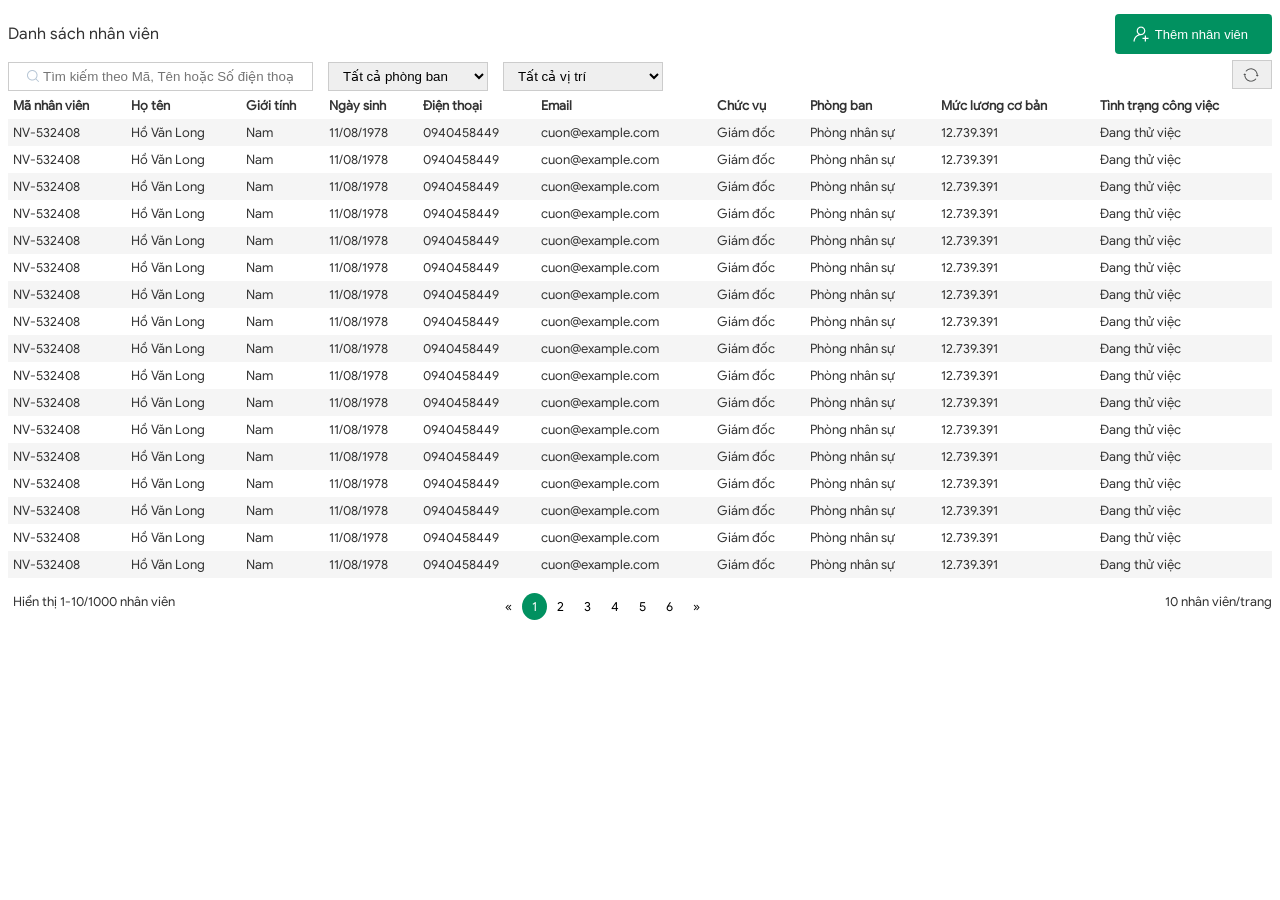
==== pages/list-employee.html @ dbfc86bc "first commit" ====
<!DOCTYPE html>
<html lang="en">
<head>
    <meta charset="UTF-8">
    <link rel="stylesheet" href="../css/pages/list-employee.css">
    <title>List-Employee</title>
</head>
<body>
    <div class="main">

        <!-- header -->

        <div class="header">
          <p>Danh sách nhân viên</p>
          <button class="m-button m-button-icon">Thêm nhân viên</button>
        </div>

        <!-- fitter -->

        <div class="search">
           <div class="search-and-fitter">
             <div class="search-employee">
                <img src="../assets/icon/search.png" alt="search">
                <input type="text" placeholder="Tìm kiếm theo Mã, Tên hoặc Số điện thoại"/>
             </div>
             <div class="select-department">
                <select  class="custom-select-department select-fitter">
                  <option value="0">Tất cả phòng ban</option>
                  <option value="1">Phòng ban 1</option>
                  <option value="2">Phòng ban 2</option>
                </select>
              </div>
              <div class="select-location" >
                <select  class="custom-select-location select-fitter">
                  <option value="0">Tất cả vị trí</option>
                  <option value="1">Vị trí 1</option>
                  <option value="2">Vị trí 2</option>
                </select>
              </div>
           </div>
           <div class="reload">
               <button class="button-reload"></button>
           </div>
        </div>

        <!-- table container -->

        <div class="container">
            <table class="customers-table">
                <tr>
                    <th>Mã nhân viên</th>
                    <th>Họ tên</th>
                    <th>Giới tính</th>
                    <th>Ngày sinh</th>
                    <th>Điện thoại</th>
                    <th>Email</th>
                    <th>Chức vụ</th>
                    <th>Phòng ban</th>
                    <th>Mức lương cơ bản</th>
                    <th>Tình trạng công việc</th>
                </tr>
                <tr>
                    <td>NV-532408</td>
                    <td>Hồ Văn Long</td>
                    <td>Nam</td>
                    <td>11/08/1978</td>
                    <td>0940458449</td>
                    <td>cuon@example.com</td>
                    <td>Giám đốc</td>
                    <td>Phòng nhân sự</td>
                    <td>12.739.391</td>
                    <td>Đang thử việc</td>
                </tr>
                <tr>
                    <td>NV-532408</td>
                    <td>Hồ Văn Long</td>
                    <td>Nam</td>
                    <td>11/08/1978</td>
                    <td>0940458449</td>
                    <td>cuon@example.com</td>
                    <td>Giám đốc</td>
                    <td>Phòng nhân sự</td>
                    <td>12.739.391</td>
                    <td>Đang thử việc</td>
                </tr>
                <tr>
                    <td>NV-532408</td>
                    <td>Hồ Văn Long</td>
                    <td>Nam</td>
                    <td>11/08/1978</td>
                    <td>0940458449</td>
                    <td>cuon@example.com</td>
                    <td>Giám đốc</td>
                    <td>Phòng nhân sự</td>
                    <td>12.739.391</td>
                    <td>Đang thử việc</td>
                </tr>
                <tr>
                    <td>NV-532408</td>
                    <td>Hồ Văn Long</td>
                    <td>Nam</td>
                    <td>11/08/1978</td>
                    <td>0940458449</td>
                    <td>cuon@example.com</td>
                    <td>Giám đốc</td>
                    <td>Phòng nhân sự</td>
                    <td>12.739.391</td>
                    <td>Đang thử việc</td>
                </tr>
                <tr>
                    <td>NV-532408</td>
                    <td>Hồ Văn Long</td>
                    <td>Nam</td>
                    <td>11/08/1978</td>
                    <td>0940458449</td>
                    <td>cuon@example.com</td>
                    <td>Giám đốc</td>
                    <td>Phòng nhân sự</td>
                    <td>12.739.391</td>
                    <td>Đang thử việc</td>
                </tr>
                <tr>
                    <td>NV-532408</td>
                    <td>Hồ Văn Long</td>
                    <td>Nam</td>
                    <td>11/08/1978</td>
                    <td>0940458449</td>
                    <td>cuon@example.com</td>
                    <td>Giám đốc</td>
                    <td>Phòng nhân sự</td>
                    <td>12.739.391</td>
                    <td>Đang thử việc</td>
                </tr>
                <tr>
                    <td>NV-532408</td>
                    <td>Hồ Văn Long</td>
                    <td>Nam</td>
                    <td>11/08/1978</td>
                    <td>0940458449</td>
                    <td>cuon@example.com</td>
                    <td>Giám đốc</td>
                    <td>Phòng nhân sự</td>
                    <td>12.739.391</td>
                    <td>Đang thử việc</td>
                </tr>
                <tr>
                    <td>NV-532408</td>
                    <td>Hồ Văn Long</td>
                    <td>Nam</td>
                    <td>11/08/1978</td>
                    <td>0940458449</td>
                    <td>cuon@example.com</td>
                    <td>Giám đốc</td>
                    <td>Phòng nhân sự</td>
                    <td>12.739.391</td>
                    <td>Đang thử việc</td>
                </tr>
                <tr>
                    <td>NV-532408</td>
                    <td>Hồ Văn Long</td>
                    <td>Nam</td>
                    <td>11/08/1978</td>
                    <td>0940458449</td>
                    <td>cuon@example.com</td>
                    <td>Giám đốc</td>
                    <td>Phòng nhân sự</td>
                    <td>12.739.391</td>
                    <td>Đang thử việc</td>
                </tr>
                <tr>
                    <td>NV-532408</td>
                    <td>Hồ Văn Long</td>
                    <td>Nam</td>
                    <td>11/08/1978</td>
                    <td>0940458449</td>
                    <td>cuon@example.com</td>
                    <td>Giám đốc</td>
                    <td>Phòng nhân sự</td>
                    <td>12.739.391</td>
                    <td>Đang thử việc</td>
                </tr>
                <tr>
                    <td>NV-532408</td>
                    <td>Hồ Văn Long</td>
                    <td>Nam</td>
                    <td>11/08/1978</td>
                    <td>0940458449</td>
                    <td>cuon@example.com</td>
                    <td>Giám đốc</td>
                    <td>Phòng nhân sự</td>
                    <td>12.739.391</td>
                    <td>Đang thử việc</td>
                </tr>
                <tr>
                    <td>NV-532408</td>
                    <td>Hồ Văn Long</td>
                    <td>Nam</td>
                    <td>11/08/1978</td>
                    <td>0940458449</td>
                    <td>cuon@example.com</td>
                    <td>Giám đốc</td>
                    <td>Phòng nhân sự</td>
                    <td>12.739.391</td>
                    <td>Đang thử việc</td>
                </tr>
                <tr>
                    <td>NV-532408</td>
                    <td>Hồ Văn Long</td>
                    <td>Nam</td>
                    <td>11/08/1978</td>
                    <td>0940458449</td>
                    <td>cuon@example.com</td>
                    <td>Giám đốc</td>
                    <td>Phòng nhân sự</td>
                    <td>12.739.391</td>
                    <td>Đang thử việc</td>
                </tr>
                <tr>
                    <td>NV-532408</td>
                    <td>Hồ Văn Long</td>
                    <td>Nam</td>
                    <td>11/08/1978</td>
                    <td>0940458449</td>
                    <td>cuon@example.com</td>
                    <td>Giám đốc</td>
                    <td>Phòng nhân sự</td>
                    <td>12.739.391</td>
                    <td>Đang thử việc</td>
                </tr>
                <tr>
                    <td>NV-532408</td>
                    <td>Hồ Văn Long</td>
                    <td>Nam</td>
                    <td>11/08/1978</td>
                    <td>0940458449</td>
                    <td>cuon@example.com</td>
                    <td>Giám đốc</td>
                    <td>Phòng nhân sự</td>
                    <td>12.739.391</td>
                    <td>Đang thử việc</td>
                </tr>
                <tr>
                    <td>NV-532408</td>
                    <td>Hồ Văn Long</td>
                    <td>Nam</td>
                    <td>11/08/1978</td>
                    <td>0940458449</td>
                    <td>cuon@example.com</td>
                    <td>Giám đốc</td>
                    <td>Phòng nhân sự</td>
                    <td>12.739.391</td>
                    <td>Đang thử việc</td>
                </tr>
                <tr>
                    <td>NV-532408</td>
                    <td>Hồ Văn Long</td>
                    <td>Nam</td>
                    <td>11/08/1978</td>
                    <td>0940458449</td>
                    <td>cuon@example.com</td>
                    <td>Giám đốc</td>
                    <td>Phòng nhân sự</td>
                    <td>12.739.391</td>
                    <td>Đang thử việc</td>
                </tr>
            </table>
            <div class="pagination-nocaption">
                <div class="pagination-nocaption-left">
                   Hiển thị 1-10/1000 nhân viên
                </div>
                <div class="pagination">
                    <a href="#">«</a>
                    <a  class="active" href="#">1</a>
                    <a href="#">2</a>
                    <a href="#">3</a>
                    <a href="#">4</a>
                    <a href="#">5</a>
                    <a href="#">6</a>
                    <a href="#">»</a>
                  </div>
                  <div class="pagination-nocaption-right">
                      10 nhân viên/trang
                  </div>
            </div>
            <div id="employeedata"></div>
        </div>

        <!-- form add employee -->

        <form class="container-add-employee" method="post" id="form-1">
            <div class="container-frames-add-employee">
            <div class="add-employee-header">
                <h3>THÔNG TIN NHÂN VIÊN</h3>
                <img src="../assets/icon/x.svg" alt="X">
            </div>
            <div class="add-employee-form">
                 <div class="employee-form-left">
                   <img src="../assets/img/default-avatar.jpg" alt="">
                   <p>(Vui lòng chọn ảnh có định dạng.jpg, .jpeg, .png, .gif, )</p>
                 </div>
                 <div class="employee-form-right">
                    <div class="form-right-information">
                        <h4>A. THÔNG TIN CHUNG:</h4>
                    </div>
                    <div class="form-right-information-container">
                        <div class="information-container-item">
                            <div class="container-item-one form-group">
                                 <h5>Mã nhân viên</h5>
                                 <input id="EmployeeCode" name="EmployeeCode" type="text" class="input-text" placeholder="Nhập mã nhân viên">
                                 <p class="form-message"></p>
                            </div>
                            <div class="container-item-two form-group">
                                <h5>Họ và tên</h5>
                                <input id="FullName" name="FullName"  type="text" class="input-text" placeholder="Nhập họ và tên">
                                <p class="form-message"></p>
                           </div>
                        </div>
                        <div class="information-container-item">
                            <div class="container-item-one form-group">
                                 <h5>Ngày sinh</h5>
                                 <input id="DateOfBirth" name="DateOfBirth" type="date" class="input-text" >
                                 <p class="form-message"></p>
                            </div>
                            <div class="container-item-two form-group">
                                <h5>Giới tính</h5>
                                <select id="GenderName" name="GenderName" class="input-text">
                                    <option value="">-- Chọn giới tính --</option>
                                    <option value="Nam">Nam</option>
                                    <option value="Nữ">Nữ</option>
                                    <option value="Khác">Khác</option>
                                </select>
                                <p class="form-message"></p>
                           </div>
                        </div>
                        <div class="information-container-item">
                            <div class="container-item-one form-group">
                                 <h5>Số CMTND/Căn cước</h5>
                                 <input id="IdentityNumber" name="IdentityNumber" type="text" class="input-text" placeholder="Nhập số CMTD/ Căn cước">
                                 <p class="form-message"></p>
                                </div>
                            <div class="container-item-two form-group">
                                <h5>Ngày cấp</h5>
                                <input id="IdentityDate" name="IdentityDate" type="date" class="input-text">
                                <p class="form-message"></p>
                           </div>
                        </div>
                        <div class="information-container-item">
                            <div class="container-item-one form-group">
                                 <h5>Nơi cấp</h5>
                                 <input id="IssuedBy" name="IssuedBy" type="text" class="input-text" placeholder="Nhập nới cấp">
                                 <p class="form-message"></p>
                            </div>
                        </div>
                        <div class="information-container-item">
                            <div class="container-item-one form-group">
                                 <h5>Email</h5>
                                 <input id="Email" name="Email" type="text" class="input-text" placeholder="Nhập email">
                                 <p class="form-message"></p>
                            </div>
                            <div class="container-item-two form-group">
                                <h5>Số điện thoại</h5>
                                <input id="PhoneNumber" name="PhoneNumber" type="text" class="input-text" placeholder="Nhập số điện thoại">
                                <p class="form-message"></p>
                           </div>
                        </div>
                    </div>
                    <div class="form-right-information">
                        <h4>B. THÔNG TIN CÔNG VIỆC:</h4>
                    </div>
                    <div class="form-right-information-container">
                        <div class="information-container-item">
                            <div class="container-item-one form-group">
                                 <h5>Vị trí</h5>
                                 <select id="PositionName" name="PositionName" class="input-text">
                                    <option value="">-- Chọn vị trí --</option>
                                    <option value="0">Giám đốc</option>
                                    <option value="1">Trưởng phòng</option>
                                    <option value="2">Nhân viên</option>
                                </select>
                                <p class="form-message"></p>
                            </div>
                            <div class="container-item-two form-group">
                                <h5>Phòng ban</h5>
                                <select id="DepartmentName" name="DepartmentName" class="input-text">
                                    <option value="">-- Chọn phòng ban --</option>
                                    <option value="0">Phòng nhân sự</option>
                                    <option value="1">Phòng hành chính</option>
                                    <option value="2">Phòng nghiên cứu</option>
                                </select>
                                <p class="form-message"></p>
                           </div>
                        </div>
                        <div class="information-container-item">
                            <div class="container-item-one form-group" >
                                 <h5>Mã số thuế cá nhân</h5>
                                 <input id="PersonalCode" name="PersonalCode" type="text" class="input-text" placeholder="Nhập mã số thuế cá nhân">
                                 <p class="form-message"></p>
                            </div>
                            <div class="container-item-two form-group">
                                <h5>Mức lương cơ bản</h5>
                                <input id="BasicSalary" name="BasicSalary" type="text" class="input-text" placeholder="Nhập mức lương cơ bản">
                                <p class="form-message"></p>
                           </div>
                        </div>
                        <div class="information-container-item">
                            <div class="container-item-one form-group">
                                 <h5>Ngày gia nhập công ty</h5>
                                 <input id="JoinDate" name="JoinDate" type="date" class="input-text">
                                 <p class="form-message"></p>
                            </div>
                            <div class="container-item-two form-group">
                                <h5>Tình trạng công việc</h5>
                                <select id="WorkStatus" name="WorkStatus" class="input-text" >
                                    <option value="">-- Chọn tình trạng công việc --</option>
                                    <option value="0">Đang làm việc</option>
                                    <option value="1">Đã nghỉ phép</option>
                                    <option value="2">Đã thôi việc</option>
                                </select>
                                <p class="form-message"></p>
                           </div>
                        </div>
                    </div>
                </div>
            </div>
        </div>
            <div class="add-employee-footer">
                <div class="container-footer">
                    <a href="#">Hủy</a>
                    <button type="submit" id="create" class="m-button m-button-icon">Lưu</button>
                </div>
            </div>
        </form>

    </div>
     <!-- Nhúng các thư viện -->
    <script src="../js/jquery-3.6.0.min.js"></script>
    <!-- Nhúng các js dùng chung -->
    
    <!-- Nhúng các js sử dụng riêng -->
    <script src="../js/pages/list-employee.js"></script>
    <script src="../js/base/validator.js"></script>
    <script>
        // Mong muốn của chúng ta
        Validator({
            form:'#form-1',
            formGroupSelector: '.form-group',
            errorSelector:'.form-message',
            rules:[
                
                // Đầu tiền kểm tra có rỗng hay không nếu rỗng thì thông báo người dùng nhập
                // Khi người dùng đã nhập thì tiến hành kiểm tra iput đầu vào có hợp lệ hay không nếu không hợp lệ thì thông báo 
                // Khi người dùng nhấn Lưu các trường cũng sẽ thông báo yêu cầu nhập

                // Tham số thứ 2 truyền vào thì in ra thông báo
                // Còn nếu không truyền tham số thứ 2 thì mặc định nó sẽ lấy thông báo bên kia để thông báo
                
                // Mã nhân viên 
                Validator.isRequired('#EmployeeCode','Vui lòng nhập mã nhân viên'),

                // Họ tên
                Validator.isRequired('#FullName','Vui lòng nhập họ tên'),

                // Ngày sinh
                Validator.isRequired('#DateOfBirth'),
                Validator.isDatevalid('#DateOfBirth'),

                // Giới tính
                Validator.isRequired('#GenderName'),

                // CMND or CCCD
                Validator.isRequired('#IdentityNumber'),
                Validator.isCmndMinLength('#IdentityNumber',9,12),

                // Ngày cấp
                Validator.isRequired('#IdentityDate'),
                Validator.isDatevalid('#IdentityDate'),

                // Nơi cấp
                Validator.isRequired('#IssuedBy'),

                // Email
                Validator.isRequired('#Email'),
                Validator.isEmail('#Email'),

                // Số điện thoại
                Validator.isRequired('#PhoneNumber'),

                // Vị trí
                Validator.isRequired('#PositionName'),

                // Phòng ban
                Validator.isRequired('#DepartmentName'),

                // Mã số thuế cá nhân
                Validator.isRequired('#PersonalCode'),

                // Mức lương cơ bản
                Validator.isRequired('#BasicSalary'),
                
                // Ngày gia nhập công ty
                Validator.isRequired('#JoinDate'),
                Validator.isDatevalid('#JoinDate'),

                // Tình trạng công việc
                Validator.isRequired('#WorkStatus'),
            ],
            onSubmit: function(data){
                //call API
                console.log(data);
            }
        });
    </script>
</body>
</html>
---- css/pages/list-employee.css ----
@import url(../base/base.css);
.main>.header{
    display: flex;
    justify-content: space-between;
    align-items: center;
}
.header>.m-button{
    height: 40px;
    background-color: var(--bg-button);
    border-radius: 4px;
    font-size: 13px;
    color: var( --color-text-button);
    padding:0 24px 0 24px;
    border: none;
}
.header> .m-button-icon{
    background-image: url(../../assets/icon/add.png);
    background-repeat: no-repeat;
    background-position-x: 16px;
    background-position-y: center;
    text-align: left;
    padding-left: 40px;
}
.search{
    display: flex;
    justify-content: space-between;
}
.search-and-fitter{
    display: flex;
    align-items: center;
    width:700px;
}
.search-employee{
    display: flex;
    align-items: center;
    border: 1px solid #ccc;
    padding:5px 16px ;
    width:305px;
}
.search-employee input{
    outline: none;
    border: none;
    width: 260px;
}
.select-fitter{
    width: 160px;
    padding:5px 10px ;
    outline: none;
    border:  1px solid #ccc;
}
.select-department{
    margin-left: 15px;
}
.select-location{
    margin-left: 15px;
}
.button-reload{
    background-image: url(../../assets/icon/refresh.png);
    background-repeat: no-repeat;
    width: 40px;
    height: 29px;
    text-align: left;
    background-position-x: 8px;
    background-position-y: center;
    outline: none;
    border:  1px solid #ccc;
}
.container{
    font-size: 13px;
}
.customers-table{
    width: 100%;
    border-collapse: collapse;
}
.customers-table th, .customers-table td{
    padding: 5px;
    text-align: left;
}
.customers-table tr:nth-child(even){
    background-color: #F5F5F5;
}
.customers-table tr:hover {
    background-color: #ddd;
}
.pagination-nocaption{
    display: flex;
    margin-top: 15px;
    margin-left: 5px;
}
.pagination{
    margin-left: auto;
    margin-right: auto;
    width:350px;
}
.pagination a {
    color: black;
    float: left;
    padding: 5px 10px;
    text-decoration: none;
}
.pagination a:hover:not(.active) {
    background-color: #ddd;
    border-radius: 50%;
 }
 .pagination a.active {
    background-color:  var(--bg-button);
    color: white;
    border-radius: 50%;
    }
.main{
    position: relative;
}
.container-add-employee{
    margin-left: auto;
    margin-right: auto;
    background-color:var(--bg-color);
    position: absolute;
    width: 800px;
    top:0;
    margin-left: 15%;
    border: 1px solid var(--border-color);
    border-radius: 5px;
    box-shadow: 1px 1px 10px 10px #ededed;
    display: none;
}
.add-employee-header{
    display: flex;
    justify-content: space-between;
    padding: 5px;
}
.add-employee-form{
    display: flex;
}
.employee-form-left{
    width: 29%;
}
.employee-form-right{
    width: 100%;
}
.employee-form-left>img{
    width: 150px;
    height: 150px;
    border-radius: 100px;
    margin-top: 20px;
    margin-left: 12px;
    border:1px solid var(--bg-button);
}
.form-right-information{
    height: 10px;
}
.form-right-information> h4{
    position: relative;
}
.form-right-information h4::before{
    content: '';
    width: 90px;
    height: 5px;
    position: absolute;
    bottom:-30%;
    left: 0;
    background-color: var(--bg-button);
}
.information-container-item{
    display: flex;
}
.information-container-item> .container-item-two{
 margin-left: 20px;
}
h5{
    height: 2px;
    color: var(--text-color);
}
.input-text{
    border: 1px solid #bbbbbb;
    border-radius: 4px;
    width: 250px;
    height: 40px;
    padding: 4px 16px;
    outline: none;
}
.add-employee-footer{
    background-color: #bbbbbb;
    padding: 5px;
    display: flex;
}
.container-footer{
    width: 150px;
    margin-left: 80%;
}
.container-footer>.m-button{
    height: 40px;
    background-color: var(--bg-button);
    border-radius: 4px;
    font-size: 13px;
    color: var( --color-text-button);
    padding:0 24px 0 24px;
    border: none;
    width: 90px;
    margin-left: 10%;
}
.container-footer .m-button-icon{
    background-image: url(../../assets/icon/add.png);
    background-repeat: no-repeat;
    background-position-x: 16px;
    background-position-y: center;
    text-align: left;
    padding-left: 40px;
}
.container-footer>a{
    text-decoration: none;
    color: var(--text-color);
    width: 50px;
}
.active{
    display: block !important;
}
.container-add-employee input:focus{
    border:1px solid var(--bg-button);
}
.container-add-employee select:focus{
    border:1px solid var(--bg-button);
}
.container-frames-add-employee{
    padding: 10px;
}
.information-container-item p{
    height: 0px;
    font-size: 12px;
    color: #6a6767;
}
.invalid-input{
    border:1px solid var(--error-color) !important;
}
.invalid-mesage{
   width: 250px; 
   color: var(--error-color) !important;
}
.employee-form-left>p{
    font-size: 12px;
    margin-left: 12px;
}
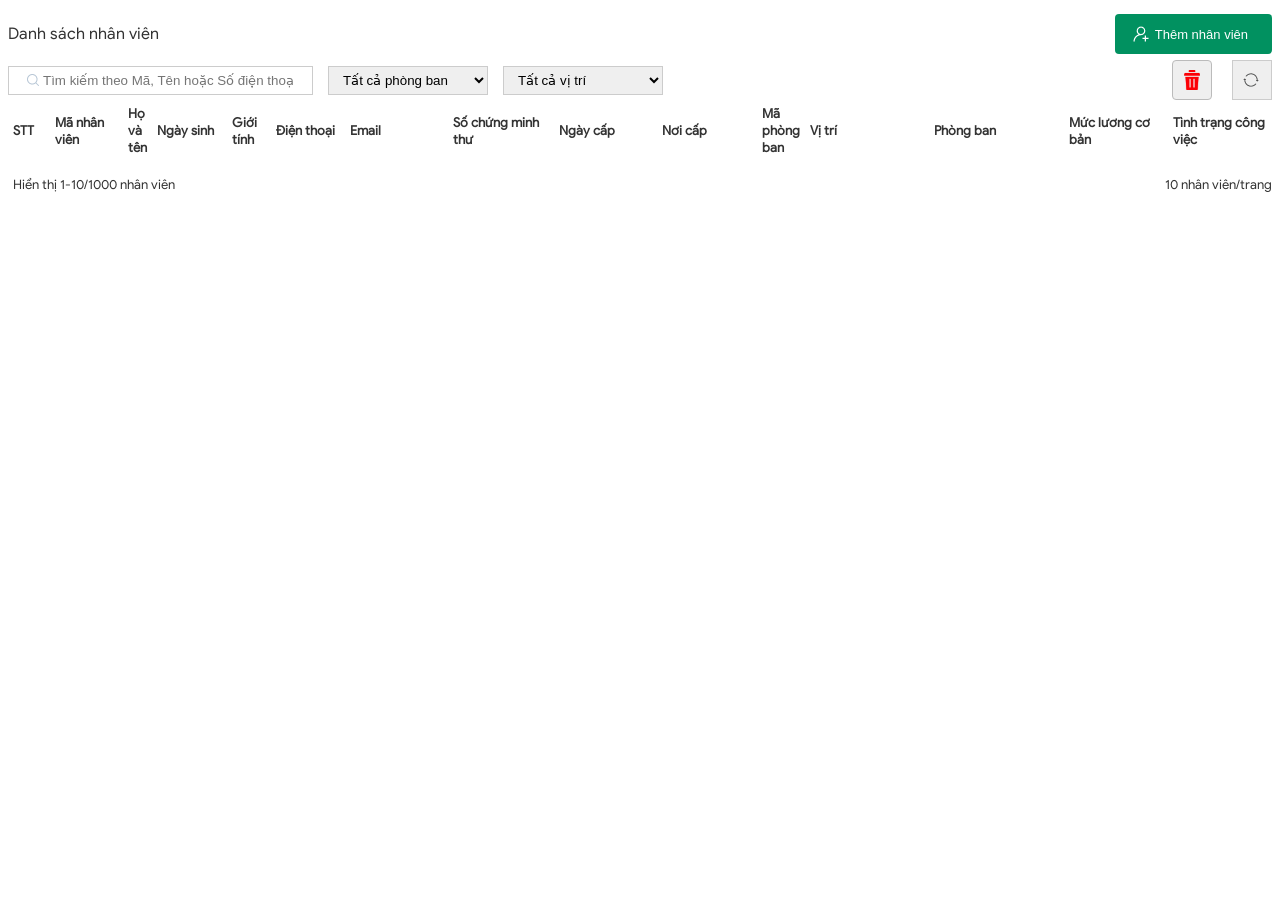
==== commit ee26a987: "call api getdata paging, add data, update data, delete data" ====
--- a/pages/list-employee.html
+++ b/pages/list-employee.html
@@ -12,7 +12,7 @@
 
         <div class="header">
           <p>Danh sách nhân viên</p>
-          <button class="m-button m-button-icon">Thêm nhân viên</button>
+          <button id="btnAdd" class="m-button m-button-icon">Thêm nhân viên</button>
         </div>
 
         <!-- fitter -->
@@ -39,6 +39,7 @@
               </div>
            </div>
            <div class="reload">
+            <button id="btnDelete"></button>
                <button class="button-reload"></button>
            </div>
         </div>
@@ -46,237 +47,41 @@
         <!-- table container -->
 
         <div class="container">
-            <table class="customers-table">
+            <table id="tbEmployeeList" class="customers-table">
+             <thead>
                 <tr>
-                    <th>Mã nhân viên</th>
-                    <th>Họ tên</th>
-                    <th>Giới tính</th>
-                    <th>Ngày sinh</th>
-                    <th>Điện thoại</th>
-                    <th>Email</th>
-                    <th>Chức vụ</th>
-                    <th>Phòng ban</th>
-                    <th>Mức lương cơ bản</th>
-                    <th>Tình trạng công việc</th>
+                    <th propValue="Sort" class="text-align--left" title="Số thứ tự" style="width:50px">STT</th>
+                    <th propValue="EmployeeCode" class="text-align--left" style="width:100px">Mã nhân viên</th>
+                    <th propValue="FullName" class="text-align--left">Họ và tên</th>
+                    <th propValue="DateOfBirth" format="date" class="text-align--center" style="width:100px">Ngày sinh</th>
+                    <th propValue="GenderName" class="text-align--left" style="width:50px">Giới tính</th>
+                    <th propValue="PhoneNumber" class="text-align--left" style="width:100px">Điện thoại</th>
+                    <th propValue="Email" class="text-align--left" style="width:150px">Email</th>
+                    <th propValue="IdentityNumber" class="text-align--left" style="width:150px">Số chứng minh thư</th>
+                    <th propValue="IdentityDate" format="date" class="text-align--left" style="width:150px">Ngày cấp</th>
+                    <th propValue="IdentityPlace" class="text-align--left" style="width:150px">Nơi cấp</th>
+                    <th propValue="DepartmentCode" class="text-align--left">Mã phòng ban</th>
+                    <th propValue="PositionName" class="text-align--left" style="width:200px">Vị trí</th>
+                    <th propValue="DepartmentName" class="text-align--left" style="width:200px">Phòng ban</th>
+                    <th propValue="Salary" format="money" class="text-align--right" style="width:150px">Mức lương cơ bản</th>
+                    <th propValue="WorkStatus" class="text-align--left" style="width:150px">Tình trạng công việc</th>
                 </tr>
-                <tr>
-                    <td>NV-532408</td>
-                    <td>Hồ Văn Long</td>
-                    <td>Nam</td>
-                    <td>11/08/1978</td>
-                    <td>0940458449</td>
-                    <td>cuon@example.com</td>
-                    <td>Giám đốc</td>
-                    <td>Phòng nhân sự</td>
-                    <td>12.739.391</td>
-                    <td>Đang thử việc</td>
-                </tr>
-                <tr>
-                    <td>NV-532408</td>
-                    <td>Hồ Văn Long</td>
-                    <td>Nam</td>
-                    <td>11/08/1978</td>
-                    <td>0940458449</td>
-                    <td>cuon@example.com</td>
-                    <td>Giám đốc</td>
-                    <td>Phòng nhân sự</td>
-                    <td>12.739.391</td>
-                    <td>Đang thử việc</td>
-                </tr>
-                <tr>
-                    <td>NV-532408</td>
-                    <td>Hồ Văn Long</td>
-                    <td>Nam</td>
-                    <td>11/08/1978</td>
-                    <td>0940458449</td>
-                    <td>cuon@example.com</td>
-                    <td>Giám đốc</td>
-                    <td>Phòng nhân sự</td>
-                    <td>12.739.391</td>
-                    <td>Đang thử việc</td>
-                </tr>
-                <tr>
-                    <td>NV-532408</td>
-                    <td>Hồ Văn Long</td>
-                    <td>Nam</td>
-                    <td>11/08/1978</td>
-                    <td>0940458449</td>
-                    <td>cuon@example.com</td>
-                    <td>Giám đốc</td>
-                    <td>Phòng nhân sự</td>
-                    <td>12.739.391</td>
-                    <td>Đang thử việc</td>
-                </tr>
-                <tr>
-                    <td>NV-532408</td>
-                    <td>Hồ Văn Long</td>
-                    <td>Nam</td>
-                    <td>11/08/1978</td>
-                    <td>0940458449</td>
-                    <td>cuon@example.com</td>
-                    <td>Giám đốc</td>
-                    <td>Phòng nhân sự</td>
-                    <td>12.739.391</td>
-                    <td>Đang thử việc</td>
-                </tr>
-                <tr>
-                    <td>NV-532408</td>
-                    <td>Hồ Văn Long</td>
-                    <td>Nam</td>
-                    <td>11/08/1978</td>
-                    <td>0940458449</td>
-                    <td>cuon@example.com</td>
-                    <td>Giám đốc</td>
-                    <td>Phòng nhân sự</td>
-                    <td>12.739.391</td>
-                    <td>Đang thử việc</td>
-                </tr>
-                <tr>
-                    <td>NV-532408</td>
-                    <td>Hồ Văn Long</td>
-                    <td>Nam</td>
-                    <td>11/08/1978</td>
-                    <td>0940458449</td>
-                    <td>cuon@example.com</td>
-                    <td>Giám đốc</td>
-                    <td>Phòng nhân sự</td>
-                    <td>12.739.391</td>
-                    <td>Đang thử việc</td>
-                </tr>
-                <tr>
-                    <td>NV-532408</td>
-                    <td>Hồ Văn Long</td>
-                    <td>Nam</td>
-                    <td>11/08/1978</td>
-                    <td>0940458449</td>
-                    <td>cuon@example.com</td>
-                    <td>Giám đốc</td>
-                    <td>Phòng nhân sự</td>
-                    <td>12.739.391</td>
-                    <td>Đang thử việc</td>
-                </tr>
-                <tr>
-                    <td>NV-532408</td>
-                    <td>Hồ Văn Long</td>
-                    <td>Nam</td>
-                    <td>11/08/1978</td>
-                    <td>0940458449</td>
-                    <td>cuon@example.com</td>
-                    <td>Giám đốc</td>
-                    <td>Phòng nhân sự</td>
-                    <td>12.739.391</td>
-                    <td>Đang thử việc</td>
-                </tr>
-                <tr>
-                    <td>NV-532408</td>
-                    <td>Hồ Văn Long</td>
-                    <td>Nam</td>
-                    <td>11/08/1978</td>
-                    <td>0940458449</td>
-                    <td>cuon@example.com</td>
-                    <td>Giám đốc</td>
-                    <td>Phòng nhân sự</td>
-                    <td>12.739.391</td>
-                    <td>Đang thử việc</td>
-                </tr>
-                <tr>
-                    <td>NV-532408</td>
-                    <td>Hồ Văn Long</td>
-                    <td>Nam</td>
-                    <td>11/08/1978</td>
-                    <td>0940458449</td>
-                    <td>cuon@example.com</td>
-                    <td>Giám đốc</td>
-                    <td>Phòng nhân sự</td>
-                    <td>12.739.391</td>
-                    <td>Đang thử việc</td>
-                </tr>
-                <tr>
-                    <td>NV-532408</td>
-                    <td>Hồ Văn Long</td>
-                    <td>Nam</td>
-                    <td>11/08/1978</td>
-                    <td>0940458449</td>
-                    <td>cuon@example.com</td>
-                    <td>Giám đốc</td>
-                    <td>Phòng nhân sự</td>
-                    <td>12.739.391</td>
-                    <td>Đang thử việc</td>
-                </tr>
-                <tr>
-                    <td>NV-532408</td>
-                    <td>Hồ Văn Long</td>
-                    <td>Nam</td>
-                    <td>11/08/1978</td>
-                    <td>0940458449</td>
-                    <td>cuon@example.com</td>
-                    <td>Giám đốc</td>
-                    <td>Phòng nhân sự</td>
-                    <td>12.739.391</td>
-                    <td>Đang thử việc</td>
-                </tr>
-                <tr>
-                    <td>NV-532408</td>
-                    <td>Hồ Văn Long</td>
-                    <td>Nam</td>
-                    <td>11/08/1978</td>
-                    <td>0940458449</td>
-                    <td>cuon@example.com</td>
-                    <td>Giám đốc</td>
-                    <td>Phòng nhân sự</td>
-                    <td>12.739.391</td>
-                    <td>Đang thử việc</td>
-                </tr>
-                <tr>
-                    <td>NV-532408</td>
-                    <td>Hồ Văn Long</td>
-                    <td>Nam</td>
-                    <td>11/08/1978</td>
-                    <td>0940458449</td>
-                    <td>cuon@example.com</td>
-                    <td>Giám đốc</td>
-                    <td>Phòng nhân sự</td>
-                    <td>12.739.391</td>
-                    <td>Đang thử việc</td>
-                </tr>
-                <tr>
-                    <td>NV-532408</td>
-                    <td>Hồ Văn Long</td>
-                    <td>Nam</td>
-                    <td>11/08/1978</td>
-                    <td>0940458449</td>
-                    <td>cuon@example.com</td>
-                    <td>Giám đốc</td>
-                    <td>Phòng nhân sự</td>
-                    <td>12.739.391</td>
-                    <td>Đang thử việc</td>
-                </tr>
-                <tr>
-                    <td>NV-532408</td>
-                    <td>Hồ Văn Long</td>
-                    <td>Nam</td>
-                    <td>11/08/1978</td>
-                    <td>0940458449</td>
-                    <td>cuon@example.com</td>
-                    <td>Giám đốc</td>
-                    <td>Phòng nhân sự</td>
-                    <td>12.739.391</td>
-                    <td>Đang thử việc</td>
-                </tr>
+             </thead>
+             <tbody>
+
+             </tbody>
             </table>
             <div class="pagination-nocaption">
                 <div class="pagination-nocaption-left">
                    Hiển thị 1-10/1000 nhân viên
                 </div>
-                <div class="pagination">
-                    <a href="#">«</a>
-                    <a  class="active" href="#">1</a>
+                <div id="paging" class="pagination">
+                    <!-- <a id="" class="active" href="#">1</a>
                     <a href="#">2</a>
                     <a href="#">3</a>
                     <a href="#">4</a>
                     <a href="#">5</a>
-                    <a href="#">6</a>
-                    <a href="#">»</a>
+                    <a href="#">6</a> -->
                   </div>
                   <div class="pagination-nocaption-right">
                       10 nhân viên/trang
@@ -291,7 +96,7 @@
             <div class="container-frames-add-employee">
             <div class="add-employee-header">
                 <h3>THÔNG TIN NHÂN VIÊN</h3>
-                <img src="../assets/icon/x.svg" alt="X">
+                <img id="btnClose" src="../assets/icon/x.svg" alt="X">
             </div>
             <div class="add-employee-form">
                  <div class="employee-form-left">
@@ -306,28 +111,27 @@
                         <div class="information-container-item">
                             <div class="container-item-one form-group">
                                  <h5>Mã nhân viên</h5>
-                                 <input id="EmployeeCode" name="EmployeeCode" type="text" class="input-text" placeholder="Nhập mã nhân viên">
+                                 <input id="EmployeeCode" name="EmployeeCode" propValue="EmployeeCode" type="text" class="input-text" placeholder="Nhập mã nhân viên">
                                  <p class="form-message"></p>
                             </div>
                             <div class="container-item-two form-group">
                                 <h5>Họ và tên</h5>
-                                <input id="FullName" name="FullName"  type="text" class="input-text" placeholder="Nhập họ và tên">
+                                <input id="FullName" name="FullName" propValue="FullName" type="text" class="input-text" placeholder="Nhập họ và tên">
                                 <p class="form-message"></p>
                            </div>
                         </div>
                         <div class="information-container-item">
                             <div class="container-item-one form-group">
                                  <h5>Ngày sinh</h5>
-                                 <input id="DateOfBirth" name="DateOfBirth" type="date" class="input-text" >
+                                 <input id="DateOfBirth" name="DateOfBirth" propValue="DateOfBirth" type="date" class="input-text" >
                                  <p class="form-message"></p>
                             </div>
                             <div class="container-item-two form-group">
                                 <h5>Giới tính</h5>
-                                <select id="GenderName" name="GenderName" class="input-text">
+                                <select id="GenderName" name="GenderName" propValue="Gender" class="input-text">
                                     <option value="">-- Chọn giới tính --</option>
-                                    <option value="Nam">Nam</option>
-                                    <option value="Nữ">Nữ</option>
-                                    <option value="Khác">Khác</option>
+                                    <option value="0">Nam</option>
+                                    <option value="1">Nữ</option>
                                 </select>
                                 <p class="form-message"></p>
                            </div>
@@ -335,31 +139,31 @@
                         <div class="information-container-item">
                             <div class="container-item-one form-group">
                                  <h5>Số CMTND/Căn cước</h5>
-                                 <input id="IdentityNumber" name="IdentityNumber" type="text" class="input-text" placeholder="Nhập số CMTD/ Căn cước">
+                                 <input id="IdentityNumber" name="IdentityNumber" propValue="IdentityNumber" type="text" class="input-text" placeholder="Nhập số CMTD/ Căn cước">
                                  <p class="form-message"></p>
                                 </div>
                             <div class="container-item-two form-group">
                                 <h5>Ngày cấp</h5>
-                                <input id="IdentityDate" name="IdentityDate" type="date" class="input-text">
+                                <input id="IdentityDate" name="IdentityDate" propValue="IdentityDate" type="date" class="input-text">
                                 <p class="form-message"></p>
                            </div>
                         </div>
                         <div class="information-container-item">
                             <div class="container-item-one form-group">
                                  <h5>Nơi cấp</h5>
-                                 <input id="IssuedBy" name="IssuedBy" type="text" class="input-text" placeholder="Nhập nới cấp">
+                                 <input id="IdentityPlace" name="IdentityPlace" propValue="IdentityPlace" type="text" class="input-text" placeholder="Nhập nới cấp">
                                  <p class="form-message"></p>
                             </div>
                         </div>
                         <div class="information-container-item">
                             <div class="container-item-one form-group">
                                  <h5>Email</h5>
-                                 <input id="Email" name="Email" type="text" class="input-text" placeholder="Nhập email">
+                                 <input id="Email" name="Email" type="text" propValue="Email" class="input-text" placeholder="Nhập email">
                                  <p class="form-message"></p>
                             </div>
                             <div class="container-item-two form-group">
                                 <h5>Số điện thoại</h5>
-                                <input id="PhoneNumber" name="PhoneNumber" type="text" class="input-text" placeholder="Nhập số điện thoại">
+                                <input id="PhoneNumber" name="PhoneNumber" propValue="PhoneNumber" type="text" class="input-text" placeholder="Nhập số điện thoại">
                                 <p class="form-message"></p>
                            </div>
                         </div>
@@ -371,21 +175,21 @@
                         <div class="information-container-item">
                             <div class="container-item-one form-group">
                                  <h5>Vị trí</h5>
-                                 <select id="PositionName" name="PositionName" class="input-text">
+                                 <select id="PositionId" name="PositionId" propValue="PositionId" class="input-text">
                                     <option value="">-- Chọn vị trí --</option>
-                                    <option value="0">Giám đốc</option>
-                                    <option value="1">Trưởng phòng</option>
-                                    <option value="2">Nhân viên</option>
+                                    <option value="5bd71cda-209f-2ade-54d1-35c781481818">Trưởng nhóm</option>
+                                    <option value="30d41e52-5e66-72bc-6c1c-b47866e0b131">Trưởng phòng</option>
+                                    <option value="548dce5f-5f29-4617-725d-e2ec561b0f41">Quản trị hệ thống</option>
                                 </select>
                                 <p class="form-message"></p>
                             </div>
                             <div class="container-item-two form-group">
                                 <h5>Phòng ban</h5>
-                                <select id="DepartmentName" name="DepartmentName" class="input-text">
+                                <select id="DepartmentId" name="DepartmentId" propValue="DepartmentId" class="input-text">
                                     <option value="">-- Chọn phòng ban --</option>
-                                    <option value="0">Phòng nhân sự</option>
-                                    <option value="1">Phòng hành chính</option>
-                                    <option value="2">Phòng nghiên cứu</option>
+                                    <option value="3f8e6896-4c7d-15f5-a018-75d8bd200d7c">Phòng Công Nghệ Thông Tin</option>
+                                    <option value="7c4f14d8-66fb-14ae-198f-6354f958f4c0">Phòng Kế Toán</option>
+                                    <option value="78aafe4a-67a7-2076-3bf3-eb0223d0a4f7">Phòng Nhân Sự</option>
                                 </select>
                                 <p class="form-message"></p>
                            </div>
@@ -393,19 +197,19 @@
                         <div class="information-container-item">
                             <div class="container-item-one form-group" >
                                  <h5>Mã số thuế cá nhân</h5>
-                                 <input id="PersonalCode" name="PersonalCode" type="text" class="input-text" placeholder="Nhập mã số thuế cá nhân">
+                                 <input id="PersonalTaxCode" name="PersonalTaxCode" propValue="PersonalTaxCode" type="text" class="input-text" placeholder="Nhập mã số thuế cá nhân">
                                  <p class="form-message"></p>
                             </div>
                             <div class="container-item-two form-group">
                                 <h5>Mức lương cơ bản</h5>
-                                <input id="BasicSalary" name="BasicSalary" type="text" class="input-text" placeholder="Nhập mức lương cơ bản">
+                                <input id="Salary" name="Salary" propValue="Salary" type="text" class="input-text" placeholder="Nhập mức lương cơ bản">
                                 <p class="form-message"></p>
                            </div>
                         </div>
                         <div class="information-container-item">
                             <div class="container-item-one form-group">
                                  <h5>Ngày gia nhập công ty</h5>
-                                 <input id="JoinDate" name="JoinDate" type="date" class="input-text">
+                                 <input id="JoinDate" name="JoinDate" propValue="JoinDate" type="date" class="input-text">
                                  <p class="form-message"></p>
                             </div>
                             <div class="container-item-two form-group">
@@ -426,14 +230,17 @@
             <div class="add-employee-footer">
                 <div class="container-footer">
                     <a href="#">Hủy</a>
-                    <button type="submit" id="create" class="m-button m-button-icon">Lưu</button>
+                    <button type="submit" id="btnSave" class="m-button m-button-icon">Lưu</button>
                 </div>
             </div>
         </form>
 
     </div>
      <!-- Nhúng các thư viện -->
+
     <script src="../js/jquery-3.6.0.min.js"></script>
+    <script src="../js/moment.js"></script>
+
     <!-- Nhúng các js dùng chung -->
     
     <!-- Nhúng các js sử dụng riêng -->
@@ -467,42 +274,42 @@
                 // Giới tính
                 Validator.isRequired('#GenderName'),
 
-                // CMND or CCCD
-                Validator.isRequired('#IdentityNumber'),
-                Validator.isCmndMinLength('#IdentityNumber',9,12),
-
-                // Ngày cấp
-                Validator.isRequired('#IdentityDate'),
-                Validator.isDatevalid('#IdentityDate'),
-
-                // Nơi cấp
-                Validator.isRequired('#IssuedBy'),
-
-                // Email
-                Validator.isRequired('#Email'),
-                Validator.isEmail('#Email'),
-
-                // Số điện thoại
-                Validator.isRequired('#PhoneNumber'),
-
-                // Vị trí
-                Validator.isRequired('#PositionName'),
-
-                // Phòng ban
-                Validator.isRequired('#DepartmentName'),
-
-                // Mã số thuế cá nhân
-                Validator.isRequired('#PersonalCode'),
-
-                // Mức lương cơ bản
-                Validator.isRequired('#BasicSalary'),
+                // // CMND or CCCD
+                // Validator.isRequired('#IdentityNumber'),
+                // Validator.isCmndMinLength('#IdentityNumber',9,12),
+
+                // // Ngày cấp
+                // Validator.isRequired('#IdentityDate'),
+                // Validator.isDatevalid('#IdentityDate'),
+
+                // // Nơi cấp
+                // Validator.isRequired('#IdentityPlace'),
+
+                // // Email
+                // Validator.isRequired('#Email'),
+                // Validator.isEmail('#Email'),
+
+                // // Số điện thoại
+                // Validator.isRequired('#PhoneNumber'),
+
+                // // Vị trí
+                // Validator.isRequired('#PositionName'),
+
+                // // Phòng ban
+                // Validator.isRequired('#DepartmentName'),
+
+                // // Mã số thuế cá nhân
+                // Validator.isRequired('#PersonalCode'),
+
+                // // Mức lương cơ bản
+                // Validator.isRequired('#BasicSalary'),
                 
-                // Ngày gia nhập công ty
-                Validator.isRequired('#JoinDate'),
-                Validator.isDatevalid('#JoinDate'),
-
-                // Tình trạng công việc
-                Validator.isRequired('#WorkStatus'),
+                // // Ngày gia nhập công ty
+                // Validator.isRequired('#JoinDate'),
+                // Validator.isDatevalid('#JoinDate'),
+
+                // // Tình trạng công việc
+                // Validator.isRequired('#WorkStatus'),
             ],
             onSubmit: function(data){
                 //call API
--- a/css/pages/list-employee.css
+++ b/css/pages/list-employee.css
@@ -54,11 +54,16 @@
 .select-location{
     margin-left: 15px;
 }
+.reload{
+    display: flex;
+    justify-content: space-between;
+    width: 100px;
+}
 .button-reload{
     background-image: url(../../assets/icon/refresh.png);
     background-repeat: no-repeat;
     width: 40px;
-    height: 29px;
+    height: 40px;
     text-align: left;
     background-position-x: 8px;
     background-position-y: center;
@@ -90,7 +95,7 @@
 .pagination{
     margin-left: auto;
     margin-right: auto;
-    width:350px;
+    width:200px;
 }
 .pagination a {
     color: black;
@@ -238,4 +243,22 @@
 .employee-form-left>p{
     font-size: 12px;
     margin-left: 12px;
+}
+/* 
+----------------------------------------------------------
+    Các hiệu ứng crete update delete
+*/
+tbody tr.row-selected {
+    background-color: aquamarine;
+}
+#btnDelete {
+    border-radius: 4px;
+    height: 40px;
+    width: 40px;
+    border: 1px solid #bbbbbb;
+    background-image: url(../../assets/icon/delete.png);
+    background-repeat: no-repeat;
+    background-position: center center;
+    background-size: 20px 20px;
+    cursor: pointer;
 }
